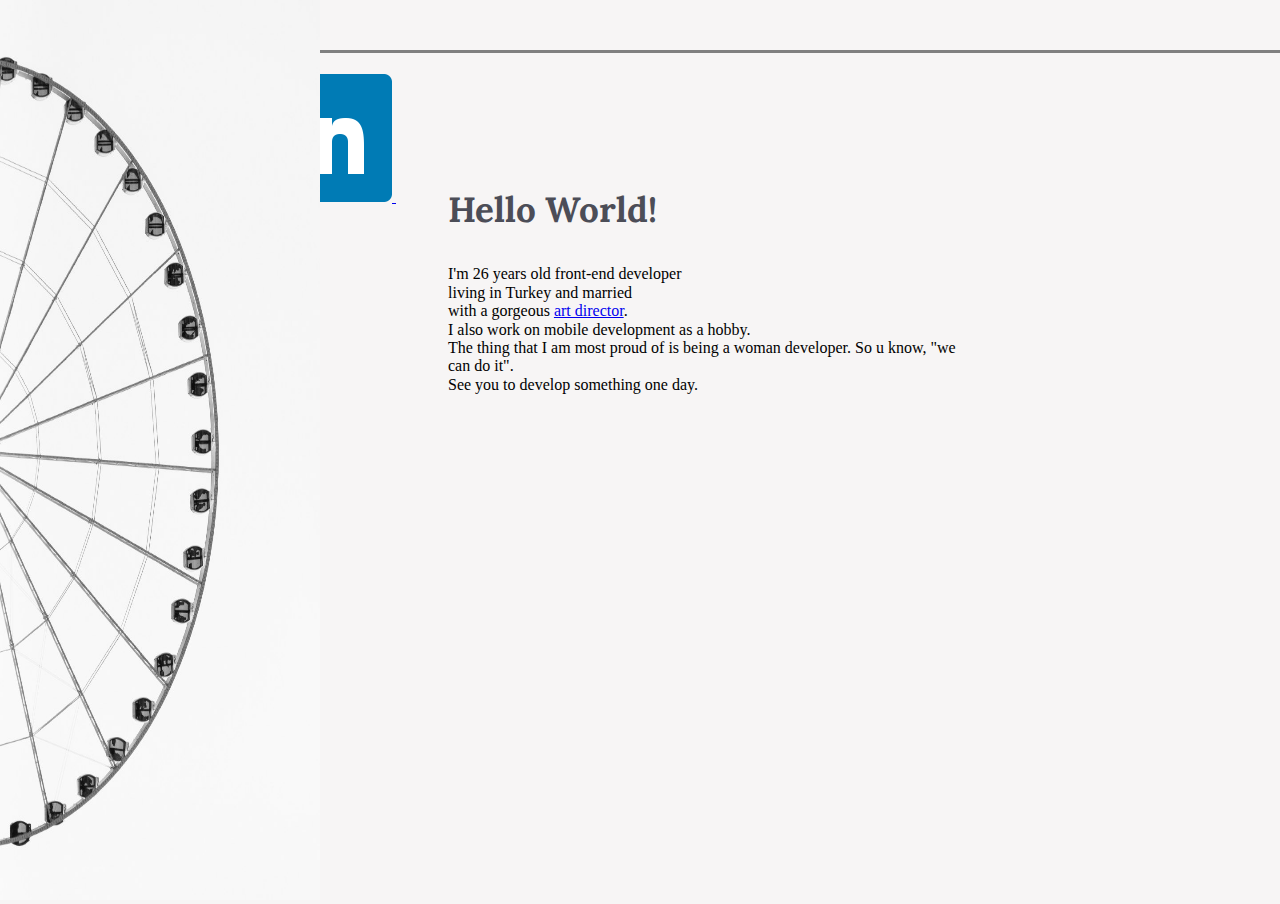
==== About.html @ 623db88f "Create About.html" ====
<!DOCTYPE html>
<html lang="en">
<head>
  <meta charset="UTF-8">
  <meta name="viewport" content="width=device-width, initial-scale=1.0">
  <meta http-equiv="X-UA-Compatible" content="ie=edge">
  <link rel="stylesheet" type="text/css" href="css/normalize.css">
  <link rel="stylesheet" type="text/css" href="css/style.css">
  <!-- <link rel="stylesheet" href="css/bootstrap.min.css" type="text/css"> -->
  <!-- <link href="https://fonts.googleapis.com/css?family=Lato" rel="stylesheet"> -->
  <link href="https://fonts.googleapis.com/css?family=Lora" rel="stylesheet">
  <title>Zeynep Akbulut Ates</title>
</head>
<body>
  <div id='container-fluid'>
    <div class="grayLine"></div>
    <div class="imageDiv">
      <img class="img" src="images/t.jpg" alt="#">
    </div>
    <div class="bosDivTop"></div>
    <div class="bosDiv" > <div id="some-elementDiv"><a  href="About.html" >About</a></div> </div>
   <!--  <div class="bosDiv" > <a  href="About.html" id="some-element">About</a></div> -->
    <div class="bosDiv2"><div id="some-elementDiv"><a href="Thoughts.html" >Thoughts</a></div></div>
    <div class="bosDiv3"><div id="some-elementDiv"><a href="Works.html" >Works</a></div></div>
    <div class="heyDiv">
      <p class="hey">Hello World!
        <br>
        <p class="about">I'm 26 years old front-end developer <br> living in Turkey  and married <br> with a gorgeous <a href="https://www.instagram.com/pesmelan/">art director</a>. <br>
           I also work on mobile development as a hobby. <br>
            The thing that I am most proud of is being a woman developer. So u know, "we can do it".
          <br> See you to develop something one day.
      </p>
      </p>
    </div>
    <br>
    <div class="logoDivT">
        <a href="https://twitter.com/zeynakt">
          <img class="logoT" src="images/twit.png" alt="">
        </a>
        <a href="https://github.com/zeynakt">
            <img class="logoT" src="images/github.png" alt="">
          </a>
        <a href="https://www.linkedin.com/in/zeynep-akbulut-ate%C5%9F-005b367b/">
          <img class="logoT" src="images/linkedin.png" alt="">
        </a>
        <a href="index.html">
            <img class="logoT" src="images/home2.png" alt="">
          </a>
        <br>
      </div>
      </div>
</body>
</html>
---- css/style.css ----
html{
  width: 100%;
  height: 100%;
  -webkit-tap-highlight-color: transparent;
  display: block;
}
body{
  width: 100%;
  height: 100%;
  background-color:rgb(247, 245, 245) !important; 
  overflow: hidden;
}
#container-fluid { 
  width: 100%;
  height: 100%;
  margin-bottom: 0px;
  margin-right: 0px;
  padding-right: 0px;
 }
.grayLine{
  background-color: gray;
  width: 100% !important;
  height: 3px;
  margin-top: 50px;
  position: absolute;
}
.imageDiv{
  width: 25%;
  height: 100%;
  float: left;
  margin-top: 0;
  padding-top: 0;
  position: absolute;
}
.img{
  width: 100%;
  height: 100%;
}
 .heyDiv{
  margin-left: 35%;
  width: 40%;
  height: 60%;
  float: right;
  position: absolute;
  margin-top: 100px;
  } 
 .hey{
  color: #4c4d57;
  font-size: 35px;
  font-weight: bold;
  font-family: 'Lora', serif;
}
.explain{
  color: #5d5e69;
  font-size: 25px;
  font-family: 'Lora', serif;
  letter-spacing: 0.1em;
}
.logo{
  float: right;
  padding-right: 25px;
  width: 35px;
  height: 35px;
  margin: 5px;
}
.logoDiv{
  margin-top: 535px;
 }
.span{
  text-align: right !important;
  font-size: 13px;
  color: #5d5e69;
  font-family: 'Lora', serif;
  padding-top: 5px;
  margin-right: 2px !important;
  padding-right: 6px !important;
}
.contact{
  width: 100%;
  text-align: right !important;
  float: right;
  margin-right: 0%;
  padding-right: 0%;
  background-color: #5d5e69
}
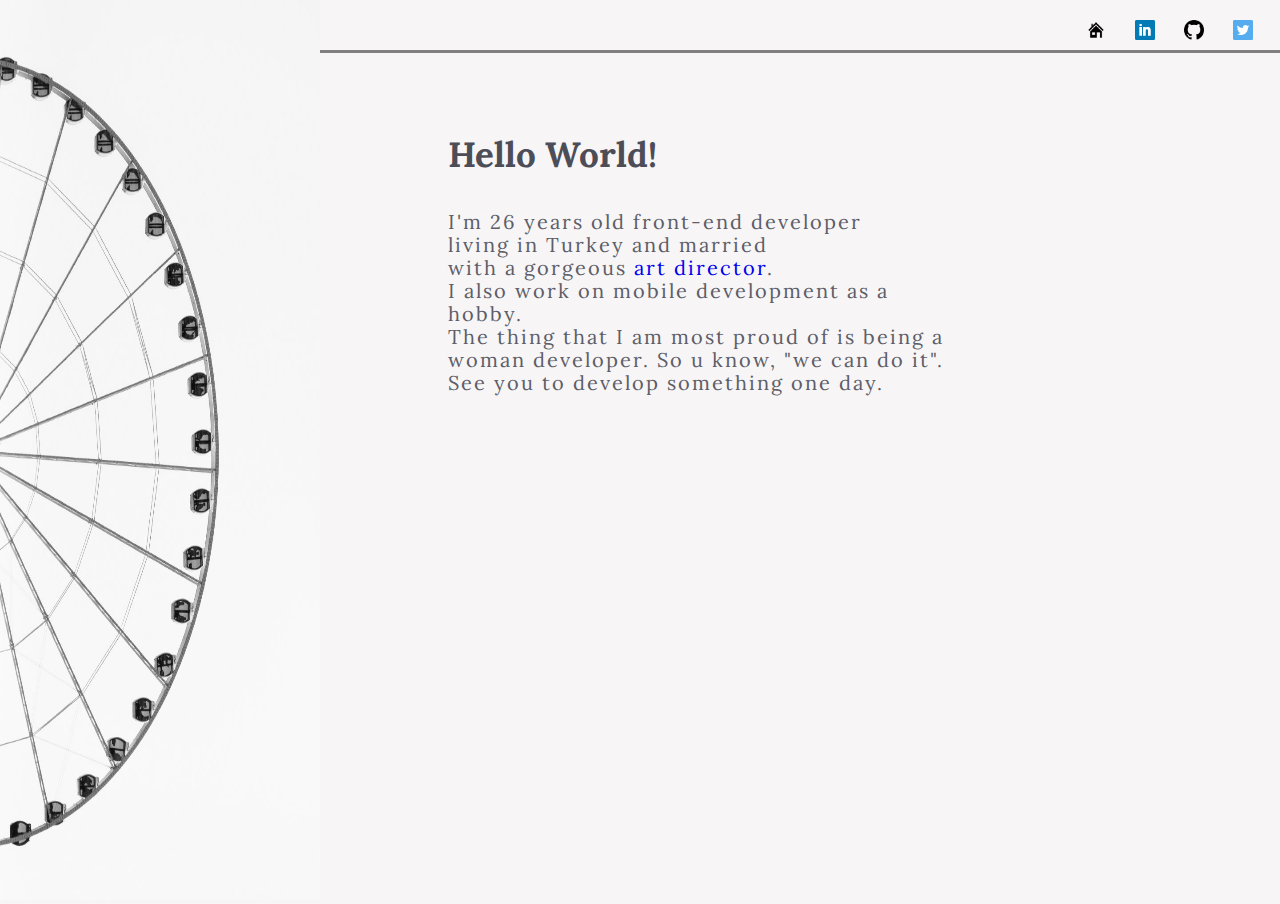
==== commit f46ef90e: "Update About.html" ====
--- a/About.html
+++ b/About.html
@@ -50,4 +50,4 @@
       </div>
       </div>
 </body>
-</html>
+</html> 
--- a/css/style.css
+++ b/css/style.css
@@ -32,10 +32,119 @@
   padding-top: 0;
   position: absolute;
 }
+
+.bosDivTop{
+  background-color: transparent;
+/*   background-color: gray;
+ */  width: 17%;
+  height: 20%;
+  float: left;
+  margin-top: 0%;
+  padding-top: 0%;
+  margin-bottom: 0%;
+  padding-bottom: 0%;
+  position: absolute;
+}
+.bosDiv{
+  background-color: transparent;
+/*   background-color: pink;
+ */  width: 17%;
+  height: 20%;
+  float: left;
+  margin-top:10%;
+  /* margin-top: 0;*/
+  padding-top: 0%; 
+  margin-bottom: 0%;
+  padding-bottom: 0%;
+  position: absolute;
+}
+.bosDiv2{
+  background-color: transparent;
+/*   background-color: yellow;
+ */  width: 17%;
+  height: 20%;
+  float: left;
+  margin-top:20%;
+  padding-top: 0%;
+  position: absolute;
+}
+#some-element { 
+  display: none; 
+/*   text-align: right; */
+  margin-left: 50%;
+  padding-left: 30%;
+  margin-top: 10%;
+  color: #829db4;
+  font-size: 30px;
+  font-family: 'Lora', serif;
+  letter-spacing: 0.1em;
+  text-decoration: none;
+}
+.bosDiv:hover #some-element { 
+  display: block;
+ }
+ a{
+  text-decoration: none;
+ }
+ #some-elementDiv { 
+  display: none; 
+/*   text-align: right; */
+  margin-left: 100%;
+  padding-left: 30%;
+  margin-top: 10%;
+  color: #829db4;
+  font-size: 30px;
+  font-family: 'Lora', serif;
+  letter-spacing: 0.1em;
+  text-decoration: none;
+  width: 120%;
+  height: 66px;
+/*   background-color: darkcyan; */
+  opacity: 0.3;
+}
+.bosDiv:hover #some-elementDiv { 
+  display: block;
+ }
+ .bosDiv2:hover #some-elementDiv { 
+  display: block;
+ }
+ .bosDiv3:hover #some-elementDiv { 
+  display: block;
+ }
+.bosDiv3{
+  background-color: transparent;
+/*   background-color: green;
+ */  width: 17%;
+  height: 25%;
+  float: left;
+  margin-top:30%;
+  padding-top: 0%;
+  position: absolute;
+}
 .img{
   width: 100%;
   height: 100%;
 }
+.bosDiv:hover { 
+
+  cursor: default;
+    transform: rotate(180deg);
+    transition: all 0.8s ease-in-out 4s;
+ }
+ .bosDiv2:hover { 
+
+    cursor: default;
+      transform: rotate(180deg);
+      transition: all 0.8s ease-in-out 4s;
+   }
+   .bosDiv3:hover { 
+ 
+      cursor: default;
+        transform: rotate(180deg);
+        transition: all 0.8s ease-in-out 4s;
+        
+     }
+     
  .heyDiv{
   margin-left: 35%;
   width: 40%;
@@ -56,19 +165,36 @@
   font-family: 'Lora', serif;
   letter-spacing: 0.1em;
 }
+.about{
+  color: #5d5e69;
+  font-size: 20px;
+  font-family: 'Lora', serif;
+  letter-spacing: 0.1em;
+}
 .logo{
   float: right;
   padding-right: 25px;
-  width: 35px;
-  height: 35px;
-  margin: 5px;
+  width: 30px;
+  height: 30px;
+  margin: 3px;
 }
 .logoDiv{
   margin-top: 535px;
  }
+ .logoDivT{
+  margin-top: 0;
+  padding-top: 0;
+ }
+ .logoT{
+  float: right;
+  padding-right: 25px;
+  width: 20px;
+  height: 20px;
+  margin: 2px;
+}
 .span{
   text-align: right !important;
-  font-size: 13px;
+  font-size: 11px;
   color: #5d5e69;
   font-family: 'Lora', serif;
   padding-top: 5px;
@@ -87,3 +213,5 @@
 
 
 
+
+
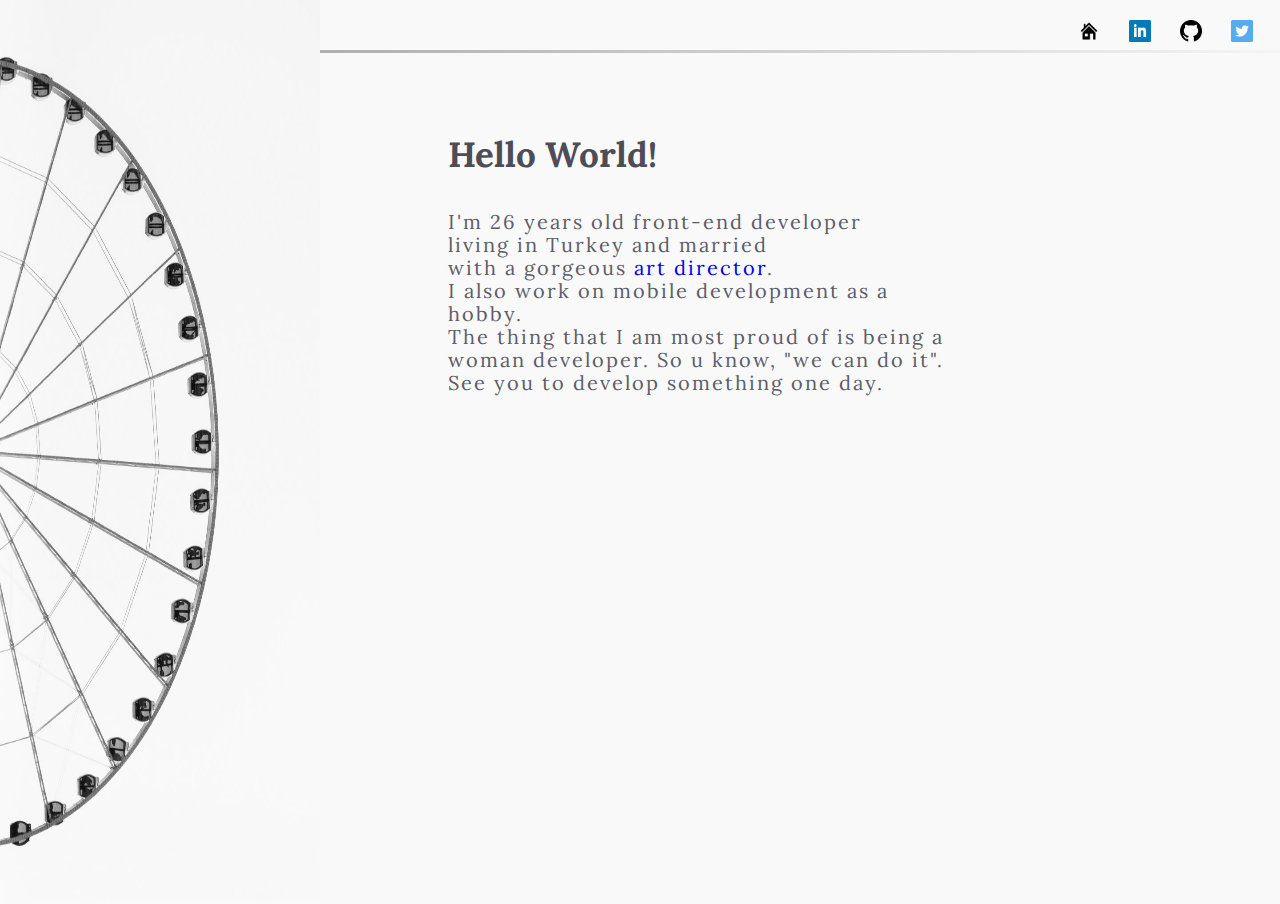
==== commit 1b6b676c: "Update About.html" ====
--- a/About.html
+++ b/About.html
@@ -13,7 +13,7 @@
 </head>
 <body>
   <div id='container-fluid'>
-    <div class="grayLine"></div>
+    <div class="grayLineT"></div>
     <div class="imageDiv">
       <img class="img" src="images/t.jpg" alt="#">
     </div>
--- a/css/style.css
+++ b/css/style.css
@@ -7,7 +7,8 @@
 body{
   width: 100%;
   height: 100%;
-  background-color:rgb(247, 245, 245) !important; 
+  /* background-color:rgb(247, 245, 245) !important;  */
+  background-color:rgb(250, 249, 249) !important;
   overflow: hidden;
 }
 #container-fluid { 
@@ -18,9 +19,18 @@
   padding-right: 0px;
  }
 .grayLine{
-  background-color: gray;
+  /* background-color: rgb(153, 152, 152); */
+  background: linear-gradient(to right,rgb(153, 152, 152) , whitesmoke);
   width: 100% !important;
   height: 3px;
+  margin-top: 50px;
+  position: absolute;
+}
+.grayLineT{
+  background-color: gray;
+  background: linear-gradient(to right,rgb(153, 152, 152) , whitesmoke);
+  width: 100% !important;
+  height: 2.5px;
   margin-top: 50px;
   position: absolute;
 }
@@ -188,8 +198,8 @@
  .logoT{
   float: right;
   padding-right: 25px;
-  width: 20px;
-  height: 20px;
+  width: 22px;
+  height: 22px;
   margin: 2px;
 }
 .span{
@@ -215,3 +225,6 @@
 
 
 
+
+
+
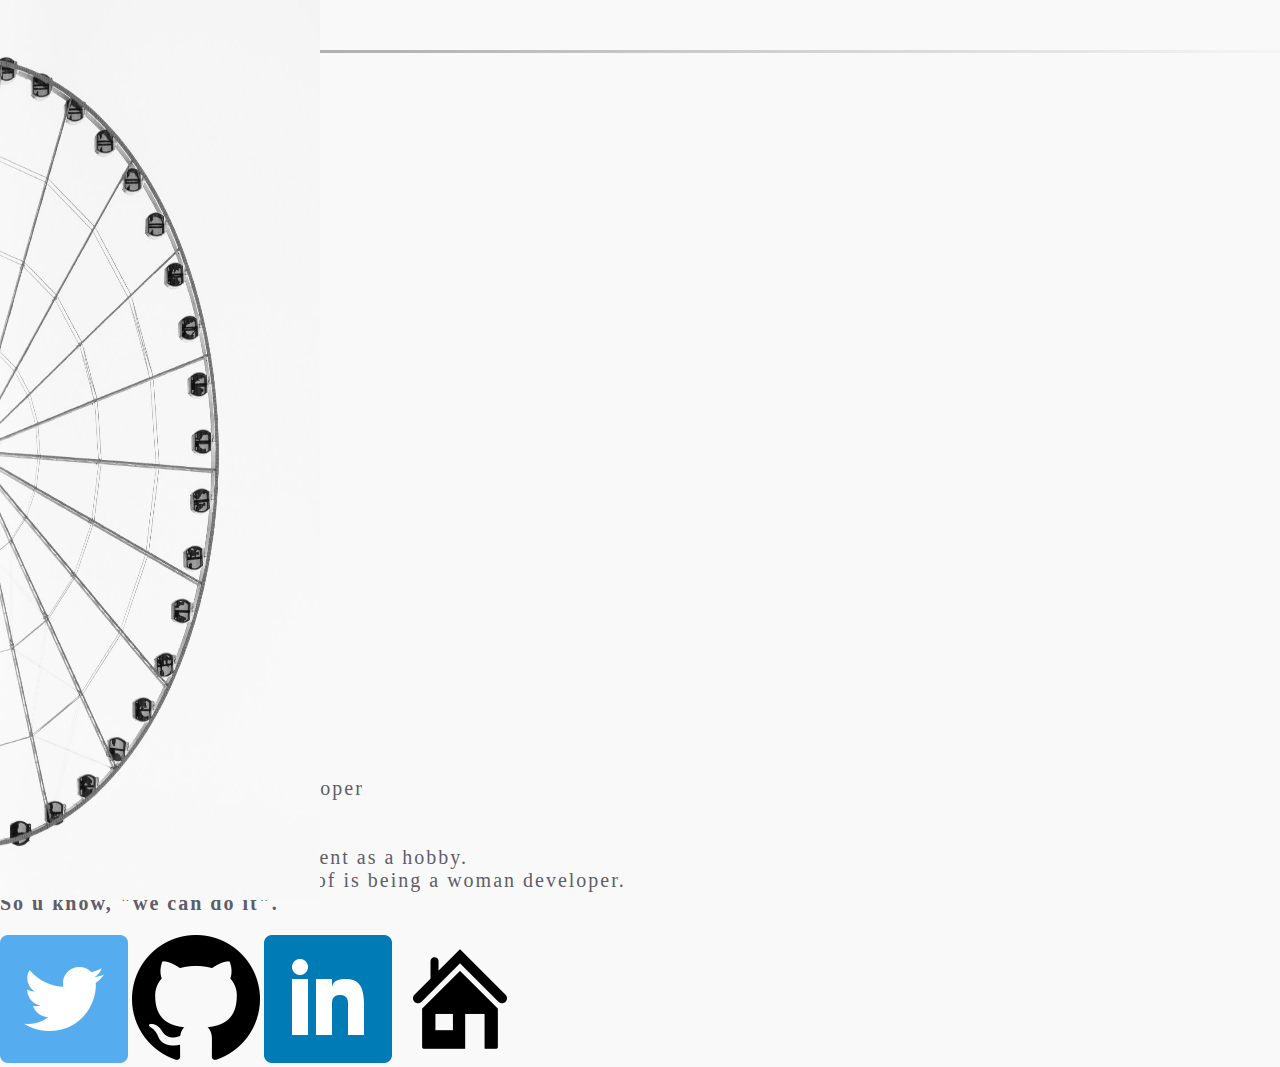
==== commit a01f178e: "Update About.html" ====
--- a/About.html
+++ b/About.html
@@ -6,9 +6,8 @@
   <meta http-equiv="X-UA-Compatible" content="ie=edge">
   <link rel="stylesheet" type="text/css" href="css/normalize.css">
   <link rel="stylesheet" type="text/css" href="css/style.css">
-  <!-- <link rel="stylesheet" href="css/bootstrap.min.css" type="text/css"> -->
-  <!-- <link href="https://fonts.googleapis.com/css?family=Lato" rel="stylesheet"> -->
-  <link href="https://fonts.googleapis.com/css?family=Lora" rel="stylesheet">
+  <link href="https://fonts.googleapis.com/css?family=Source+Code+Pro:200" rel="stylesheet">
+<link href="https://fonts.googleapis.com/css?family=Work+Sans:200" rel="stylesheet">
   <title>Zeynep Akbulut Ates</title>
 </head>
 <body>
@@ -17,37 +16,53 @@
     <div class="imageDiv">
       <img class="img" src="images/t.jpg" alt="#">
     </div>
-    <div class="bosDivTop"></div>
-    <div class="bosDiv" > <div id="some-elementDiv"><a  href="About.html" >About</a></div> </div>
-   <!--  <div class="bosDiv" > <a  href="About.html" id="some-element">About</a></div> -->
-    <div class="bosDiv2"><div id="some-elementDiv"><a href="Thoughts.html" >Thoughts</a></div></div>
-    <div class="bosDiv3"><div id="some-elementDiv"><a href="Works.html" >Works</a></div></div>
-    <div class="heyDiv">
-      <p class="hey">Hello World!
-        <br>
+    <div class="empty-box-Top"></div>
+    <div class="empty-box" > <div id="some-element-div"><a  href="About.html" >About</a></div> </div>
+    <div class="empty-box2"><div id="some-element-div"><a href="Thoughts.html" >Thoughts</a></div></div>
+    <div class="empty-box3"><div id="some-element-div"><a href="Works.html" >Works</a></div></div>
+    <div class="hey-div-tab"> 
+        <main> 
+            <div class="marker"></div>
+            <h1>H</h1>
+            <h1 class="r">E</h1>
+            <h1 class="e1">L</h1>
+            <!-- <h1 class="s1">S</h1>
+            <h1 class="s2">S</h1> -->
+            <h1 class="e2">L</h1>
+            <h1>O</h1>
+            &nbsp;&nbsp;&nbsp;&nbsp;&nbsp;&nbsp;
+            <h1>W</h1> &nbsp;
+            <h1 class="r">O</h1>
+            <h1 class="e1">R</h1>
+            <!-- <h1 class="s1">S</h1>
+            <h1 class="s2">S</h1> -->
+            <h1 class="e2">L</h1>
+            <h1>D!</h1>
+          </main>
+          <br>
         <p class="about">I'm 26 years old front-end developer <br> living in Turkey  and married <br> with a gorgeous <a href="https://www.instagram.com/pesmelan/">art director</a>. <br>
            I also work on mobile development as a hobby. <br>
-            The thing that I am most proud of is being a woman developer. So u know, "we can do it".
-          <br> See you to develop something one day.
+            The thing that I am most proud of is being a woman developer. <br> 
+            <b> So u know, "we can do it".</b>
+          
       </p>
       </p>
     </div>
-    <br>
-    <div class="logoDivT">
+    <div class="logo-div-tab">
         <a href="https://twitter.com/zeynakt">
-          <img class="logoT" src="images/twit.png" alt="">
+          <img class="logo-tab" src="images/twit.png" alt="">
         </a>
         <a href="https://github.com/zeynakt">
-            <img class="logoT" src="images/github.png" alt="">
+            <img class="logo-tab" src="images/github.png" alt="">
           </a>
         <a href="https://www.linkedin.com/in/zeynep-akbulut-ate%C5%9F-005b367b/">
-          <img class="logoT" src="images/linkedin.png" alt="">
+          <img class="logo-tab" src="images/linkedin.png" alt="">
         </a>
         <a href="index.html">
-            <img class="logoT" src="images/home2.png" alt="">
+            <img class="logo-tab" src="images/home2.png" alt="">
           </a>
         <br>
       </div>
       </div>
 </body>
-</html> 
+</html>
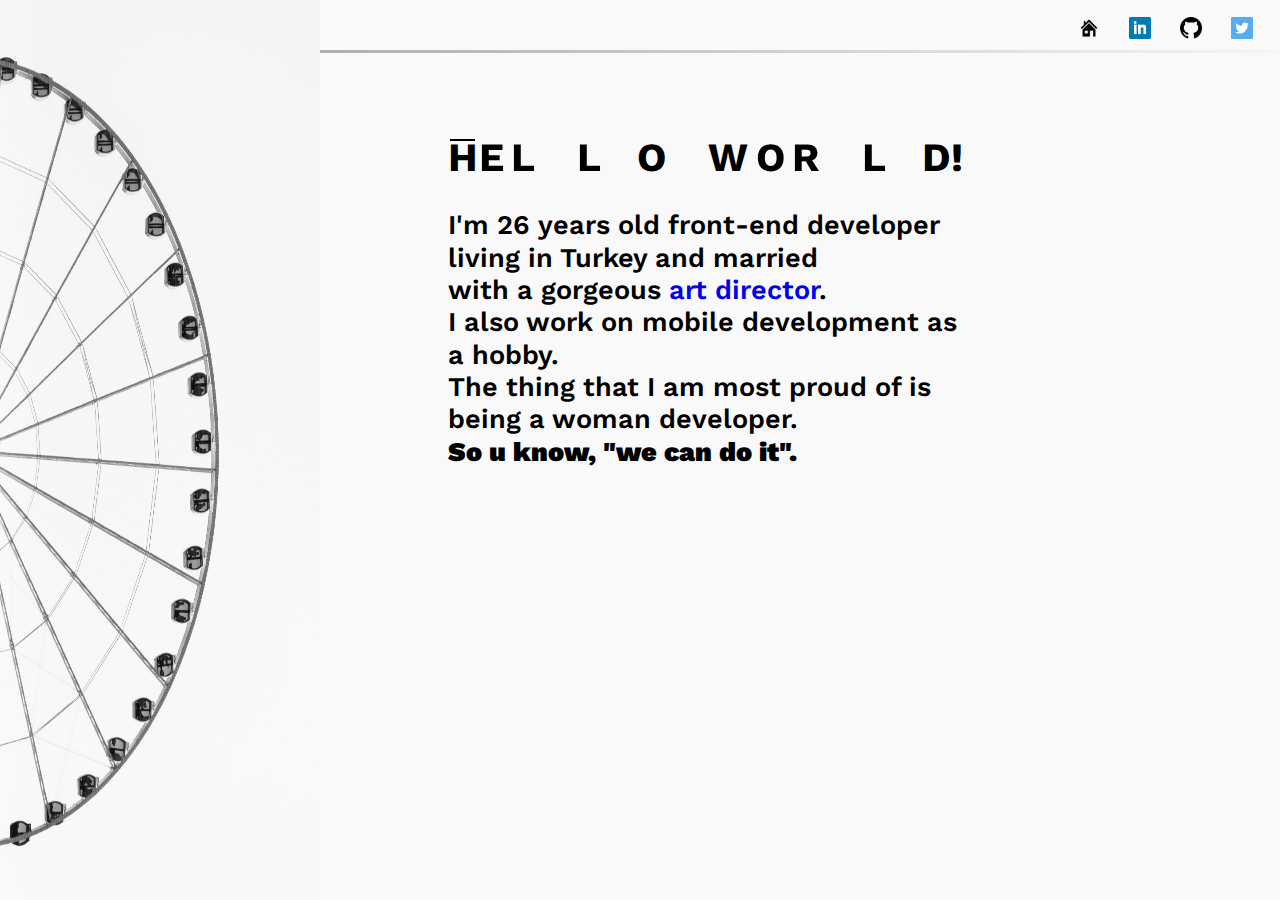
==== commit a4311963: "Update About.html" ====
--- a/About.html
+++ b/About.html
@@ -12,8 +12,8 @@
 </head>
 <body>
   <div id='container-fluid'>
-    <div class="grayLineT"></div>
-    <div class="imageDiv">
+    <div class="gray-line-tab"></div>
+    <div class="image-div">
       <img class="img" src="images/t.jpg" alt="#">
     </div>
     <div class="empty-box-Top"></div>
--- a/css/style.css
+++ b/css/style.css
@@ -3,8 +3,10 @@
   height: 100%;
   -webkit-tap-highlight-color: transparent;
   display: block;
+  font-size: 1px;
 }
 body{
+  margin: 0;
   width: 100%;
   height: 100%;
   /* background-color:rgb(247, 245, 245) !important;  */
@@ -18,7 +20,7 @@
   margin-right: 0px;
   padding-right: 0px;
  }
-.grayLine{
+.gray-line{
   /* background-color: rgb(153, 152, 152); */
   background: linear-gradient(to right,rgb(153, 152, 152) , whitesmoke);
   width: 100% !important;
@@ -26,7 +28,7 @@
   margin-top: 50px;
   position: absolute;
 }
-.grayLineT{
+.gray-line-tab{
   background-color: gray;
   background: linear-gradient(to right,rgb(153, 152, 152) , whitesmoke);
   width: 100% !important;
@@ -34,7 +36,7 @@
   margin-top: 50px;
   position: absolute;
 }
-.imageDiv{
+.image-div{
   width: 25%;
   height: 100%;
   float: left;
@@ -43,7 +45,7 @@
   position: absolute;
 }
 
-.bosDivTop{
+.empty-box-Top{
   background-color: transparent;
 /*   background-color: gray;
  */  width: 17%;
@@ -55,7 +57,7 @@
   padding-bottom: 0%;
   position: absolute;
 }
-.bosDiv{
+.empty-box{
   background-color: transparent;
 /*   background-color: pink;
  */  width: 17%;
@@ -68,7 +70,7 @@
   padding-bottom: 0%;
   position: absolute;
 }
-.bosDiv2{
+.empty-box2{
   background-color: transparent;
 /*   background-color: yellow;
  */  width: 17%;
@@ -84,44 +86,47 @@
   margin-left: 50%;
   padding-left: 30%;
   margin-top: 10%;
-  color: #829db4;
+/*   color: #829db4; */
+color: black;
   font-size: 30px;
-  font-family: 'Lora', serif;
+  font-family: 'Work Sans', sans-serif;
+  font-weight: 900;
   letter-spacing: 0.1em;
   text-decoration: none;
 }
-.bosDiv:hover #some-element { 
+.empty-box:hover #some-element { 
   display: block;
  }
  a{
   text-decoration: none;
  }
- #some-elementDiv { 
+ #some-element-div { 
   display: none; 
 /*   text-align: right; */
   margin-left: 100%;
   padding-left: 30%;
   margin-top: 10%;
-  color: #829db4;
+  /* color: #829db4; */ color: black;
   font-size: 30px;
-  font-family: 'Lora', serif;
+  font-family: 'Work Sans', sans-serif;
   letter-spacing: 0.1em;
   text-decoration: none;
   width: 120%;
   height: 66px;
+  font-weight: 900;
 /*   background-color: darkcyan; */
   opacity: 0.3;
 }
-.bosDiv:hover #some-elementDiv { 
-  display: block;
- }
- .bosDiv2:hover #some-elementDiv { 
-  display: block;
- }
- .bosDiv3:hover #some-elementDiv { 
-  display: block;
- }
-.bosDiv3{
+.empty-box:hover #some-element-div { 
+  display: block;
+ }
+ .empty-box2:hover #some-element-div { 
+  display: block;
+ }
+ .empty-box3:hover #some-element-div { 
+  display: block;
+ }
+.empty-box3{
   background-color: transparent;
 /*   background-color: green;
  */  width: 17%;
@@ -135,19 +140,19 @@
   width: 100%;
   height: 100%;
 }
-.bosDiv:hover { 
+.empty-box:hover { 
 
   cursor: default;
     transform: rotate(180deg);
     transition: all 0.8s ease-in-out 4s;
  }
- .bosDiv2:hover { 
+ .empty-box2:hover { 
 
     cursor: default;
       transform: rotate(180deg);
       transition: all 0.8s ease-in-out 4s;
    }
-   .bosDiv3:hover { 
+   .empty-box3:hover { 
  
       cursor: default;
         transform: rotate(180deg);
@@ -155,7 +160,7 @@
         
      }
      
- .heyDiv{
+ .hey-div{
   margin-left: 35%;
   width: 40%;
   height: 60%;
@@ -163,23 +168,38 @@
   position: absolute;
   margin-top: 100px;
   } 
+  .hey-div-tab{
+    padding-top: 35px; 
+    margin-left: 35%;
+    width: 40%;
+    height: 60%;
+    float: right;
+    position: absolute;
+    margin-top: 100px;
+    } 
  .hey{
-  color: #4c4d57;
+/*   color: #4c4d57; */color: black;
   font-size: 35px;
   font-weight: bold;
-  font-family: 'Lora', serif;
+  font-family: 'Work Sans', sans-serif;
 }
 .explain{
-  color: #5d5e69;
-  font-size: 25px;
-  font-family: 'Lora', serif;
-  letter-spacing: 0.1em;
+ /*  color: #5d5e69; */
+  color: black;
+  font-size: 27px;
+  font-family: 'Work Sans', sans-serif;
+  font-weight: 590;
+  /* letter-spacing: 0.1em; */
+  line-height: 1.2;
 }
 .about{
-  color: #5d5e69;
-  font-size: 20px;
-  font-family: 'Lora', serif;
-  letter-spacing: 0.1em;
+  /* color: #5d5e69; */
+  color: black;
+  font-size: 27px;
+  font-family: 'Work Sans', sans-serif;
+  /* letter-spacing: 0.1em; */
+  font-weight: 590;
+  line-height: 1.2;
 }
 .logo{
   float: right;
@@ -188,14 +208,14 @@
   height: 30px;
   margin: 3px;
 }
-.logoDiv{
+.logo-div{
   margin-top: 535px;
  }
- .logoDivT{
+ .logo-div-tab{
   margin-top: 0;
-  padding-top: 0;
- }
- .logoT{
+  padding-top: 15px;
+ }
+ .logo-tab{
   float: right;
   padding-right: 25px;
   width: 22px;
@@ -204,10 +224,11 @@
 }
 .span{
   text-align: right !important;
-  font-size: 11px;
-  color: #5d5e69;
-  font-family: 'Lora', serif;
-  padding-top: 5px;
+  font-size: 13px;
+  font-weight: bold;
+  /* color: #5d5e69; */color: black;
+  font-family: 'Work Sans', sans-serif;
+  padding-top: 25px;
   margin-right: 2px !important;
   padding-right: 6px !important;
 }
@@ -222,9 +243,70 @@
 
 
 
-
-
-
-
-
-
+main {
+  position: relative;
+  display: flex;
+  /*  font-family: 'Work Sans', sans-serif; */
+  font-family: 'Work Sans', sans-serif;
+  font-size: 20px;
+  /* min-height: 100vh; */
+  display: flex;
+  font-weight: normal !important;
+}
+.marker {
+  position: absolute; top: 4rem; left: -3rem;
+  height: 2rem; width: 25rem;
+  background-color: black;
+  animation-name: marker;
+  margin-left: 5px;
+}
+
+h1 { margin: 0; 
+  
+}
+.marker, .r, .e1, .s1, .s2, .e2 {
+  animation-timing-function: cubic-bezier(0.15,-0.01, 0.58, 1);
+  animation-duration: 5s;
+  animation-iteration-count: one;
+  will-change: transform;
+}
+
+
+
+.r { margin-left: 1rem;   animation-name: r; }
+.e1 { margin-left: 7rem; animation-name: e1; }
+.s1 { margin-left: 16rem; animation-name: s1; }
+.s2 { margin-left: 21rem; animation-name: s2; }
+.e2 { margin: 0 36rem 0 42rem; animation-name: e2; }
+
+@keyframes r { 
+  0%, 20% { transform: translateX(0); }
+  50%, 70% { transform: translateX(35rem); }
+}
+@keyframes e1 { 
+  0%, 20% { transform: translateX(0); }
+  50%, 70% { transform: translateX(75rem); }
+}
+@keyframes s1 { 
+  0%, 20% { transform: translateX(0); }
+  50%, 70% { transform: translateX(81rem); }
+}
+@keyframes s2 { 
+  0%, 20% { transform: translateX(0); }
+  50%, 70% { transform: translateX(71rem); }
+}
+@keyframes e2 { 
+  0%, 20% { transform: translateX(0); }
+  50%, 70% { transform: translateX(34rem); }
+}
+@keyframes marker { 
+  0%, 20% { transform: translateX(0); }
+  50%, 70% { transform: translateX(450rem); }
+}
+
+
+
+
+
+
+
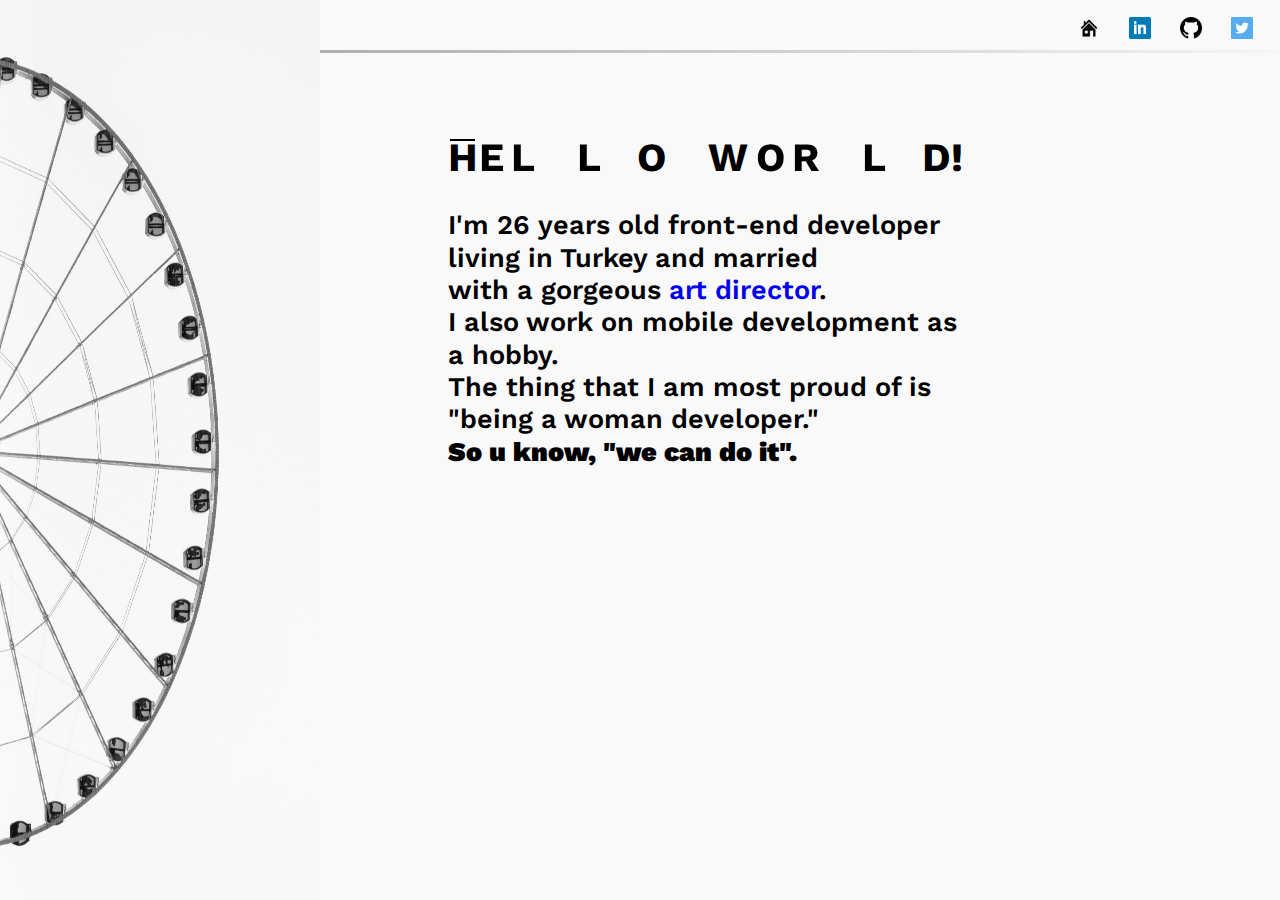
==== commit 53bf3128: "Update About.html" ====
--- a/About.html
+++ b/About.html
@@ -42,7 +42,7 @@
           <br>
         <p class="about">I'm 26 years old front-end developer <br> living in Turkey  and married <br> with a gorgeous <a href="https://www.instagram.com/pesmelan/">art director</a>. <br>
            I also work on mobile development as a hobby. <br>
-            The thing that I am most proud of is being a woman developer. <br> 
+            The thing that I am most proud of is <br> "being a woman developer." <br> 
             <b> So u know, "we can do it".</b>
           
       </p>
